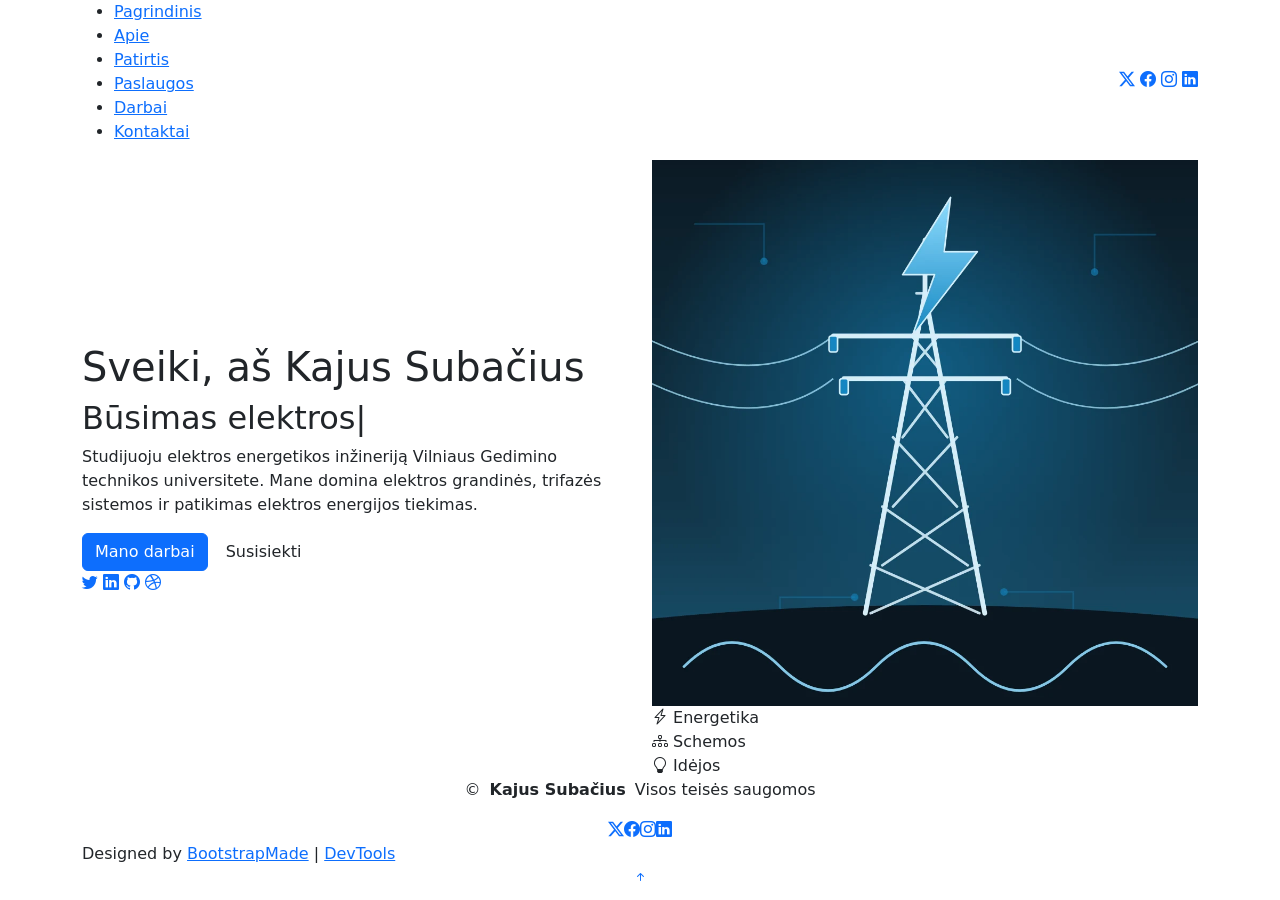
==== index.html @ 06e13429 "LD7 svetaine" ====
<!DOCTYPE html>
<html lang="lt">

<head>
  <meta charset="UTF-8">
  <meta content="width=device-width, initial-scale=1.0" name="viewport">
  <title>Mano CV</title>
  <meta name="description" content="Kajus Subačius CV puslapis">
  <meta name="keywords" content="CV, elektros energetika, elektros inžinerija, Kajus Subačius">
  <meta name="author" content="Kajus Subačius">

  <!-- Favicons -->
  <link href="assets/img/favicon.png" rel="icon">
  <link href="assets/img/apple-touch-icon.png" rel="apple-touch-icon">

  <!-- Fonts -->
  <link href="https://fonts.googleapis.com" rel="preconnect">
  <link href="https://fonts.gstatic.com" rel="preconnect" crossorigin>
  <link href="https://fonts.googleapis.com/css2?family=Roboto:ital,wght@0,100;0,300;0,400;0,500;0,700;0,900;1,100;1,300;1,400;1,500;1,700;1,900&family=Poppins:ital,wght@0,100;0,200;0,300;0,400;0,500;0,600;0,700;0,800;0,900;1,100;1,200;1,300;1,400;1,500;1,600;1,700;1,800;1,900&family=Raleway:ital,wght@0,100;0,200;0,300;0,400;0,500;0,600;0,700;0,800;0,900;1,100;1,200;1,300;1,400;1,500;1,600;1,700;1,800;1,900&display=swap" rel="stylesheet">

  <!-- Vendor CSS Files -->
  <link href="assets/vendor/bootstrap/css/bootstrap.min.css" rel="stylesheet">
  <link href="assets/vendor/bootstrap-icons/bootstrap-icons.css" rel="stylesheet">
  <link href="assets/vendor/aos/aos.css" rel="stylesheet">
  <link href="assets/vendor/swiper/swiper-bundle.min.css" rel="stylesheet">
  <link href="assets/vendor/glightbox/css/glightbox.min.css" rel="stylesheet">

  <!-- Main CSS File -->
  <link href="assets/css/main.css" rel="stylesheet">

  <!-- =======================================================
  * Template Name: FolioOne
  * Template URL: https://bootstrapmade.com/folioone-bootstrap-portfolio-website-template/
  * Updated: Aug 23 2025 with Bootstrap v5.3.7
  * Author: BootstrapMade.com
  * License: https://bootstrapmade.com/license/
  ======================================================== -->
</head>

<body class="index-page">

  <header id="header" class="header d-flex align-items-center light-background sticky-top">
    <div class="container position-relative d-flex align-items-center justify-content-between">

      <!-- <a href="index.html" class="logo d-flex align-items-center me-auto me-xl-0">
      <img src="assets/img/logo.webp" alt="">
      <h1 class="sitename">FolioOne</h1> 
    </a> -->

      <nav id="navmenu" class="navmenu">
        <ul>
          <li><a href="index.html" class="active">Pagrindinis</a></li>
          <li><a href="about.html">Apie</a></li>
          <li><a href="resume.html">Patirtis</a></li>
          <li><a href="services.html">Paslaugos</a></li>
          <li><a href="portfolio.html">Darbai</a></li>
          <li><a href="contact.html">Kontaktai</a></li>
        </ul>
        <i class="mobile-nav-toggle d-xl-none bi bi-list"></i>
      </nav>

      <div class="header-social-links">
        <a href="#" class="twitter"><i class="bi bi-twitter-x"></i></a>
        <a href="#" class="facebook"><i class="bi bi-facebook"></i></a>
        <a href="#" class="instagram"><i class="bi bi-instagram"></i></a>
        <a href="#" class="linkedin"><i class="bi bi-linkedin"></i></a>
      </div>

    </div>
  </header>

  <main class="main">

    <!-- Hero Section -->
    <section id="hero" class="hero section">

      <div class="container" data-aos="fade-up" data-aos-delay="100">

        <div class="row gy-4 align-items-center">
          <div class="col-lg-6 order-2 order-lg-1">
            <div class="hero-content">
              <h1 data-aos="fade-up" data-aos-delay="200">Sveiki, aš <span class="highlight">Kajus Subačius</span></h1>
              <h2 data-aos="fade-up" data-aos-delay="300">Būsimas <span class="typed" data-typed-items="elektros energetikos inžinierius, energetikos sistemų analitikas, elektros tinklų specialistas"></span></h2>
              <p data-aos="fade-up" data-aos-delay="400">Studijuoju elektros energetikos inžineriją Vilniaus Gedimino technikos universitete. Mane domina elektros grandinės, trifazės sistemos ir patikimas elektros energijos tiekimas.</p>
              <div class="hero-actions" data-aos="fade-up" data-aos-delay="500">
                <a href="portfolio.html" class="btn btn-primary">Mano darbai</a>
                <a href="contact.html" class="btn btn-outline">Susisiekti</a>
              </div>
              <div class="social-links" data-aos="fade-up" data-aos-delay="600">
                <a href="#"><i class="bi bi-twitter"></i></a>
                <a href="#"><i class="bi bi-linkedin"></i></a>
                <a href="#"><i class="bi bi-github"></i></a>
                <a href="#"><i class="bi bi-dribbble"></i></a>
              </div>
            </div>
          </div>
          <div class="col-lg-6 order-1 order-lg-2">
            <div class="hero-image" data-aos="zoom-in" data-aos-delay="300">
              <div class="image-wrapper">
                <img src="assets/img/elektros-energetika.webp" alt="Elektros perdavimo bokštas ir žaibo ženklas – elektros energetikos tematikos iliustracija" class="img-fluid">
                <div class="floating-elements">
                  <div class="floating-card design" data-aos="fade-left" data-aos-delay="700">
                    <i class="bi bi-lightning-charge"></i>
                    <span>Energetika</span>
                  </div>
                  <div class="floating-card code" data-aos="fade-right" data-aos-delay="800">
                    <i class="bi bi-diagram-3"></i>
                    <span>Schemos</span>
                  </div>
                  <div class="floating-card creativity" data-aos="fade-up" data-aos-delay="900">
                    <i class="bi bi-lightbulb"></i>
                    <span>Idėjos</span>
                  </div>
                </div>
              </div>
            </div>
          </div>
        </div>

      </div>

    </section><!-- /Hero Section -->

  </main>

  <footer id="footer" class="footer">

    <div class="container">
      <div class="copyright text-center ">
        <p>© <strong class="px-1 sitename">Kajus Subačius</strong> <span>Visos teisės saugomos<br></span></p>
      </div>
      <div class="social-links d-flex justify-content-center">
        <a href=""><i class="bi bi-twitter-x"></i></a>
        <a href=""><i class="bi bi-facebook"></i></a>
        <a href=""><i class="bi bi-instagram"></i></a>
        <a href=""><i class="bi bi-linkedin"></i></a>
      </div>
      <div class="credits">
        <!-- All the links in the footer should remain intact. -->
        <!-- You can delete the links only if you've purchased the pro version. -->
        <!-- Licensing information: https://bootstrapmade.com/license/ -->
        <!-- Purchase the pro version with working PHP/AJAX contact form: [buy-url] -->
        Designed by <a href="https://bootstrapmade.com/">BootstrapMade</a> | <a href="https://bootstrapmade.com/tools/">DevTools</a>
      </div>
    </div>

  </footer>

  <!-- Scroll Top -->
  <a href="#" id="scroll-top" class="scroll-top d-flex align-items-center justify-content-center"><i class="bi bi-arrow-up-short"></i></a>

  <!-- Preloader -->
  <div id="preloader"></div>

  <!-- Vendor JS Files -->
  <script src="assets/vendor/bootstrap/js/bootstrap.bundle.min.js"></script>
  <script src="assets/vendor/php-email-form/validate.js"></script>
  <script src="assets/vendor/aos/aos.js"></script>
  <script src="assets/vendor/typed.js/typed.umd.js"></script>
  <script src="assets/vendor/waypoints/noframework.waypoints.js"></script>
  <script src="assets/vendor/purecounter/purecounter_vanilla.js"></script>
  <script src="assets/vendor/swiper/swiper-bundle.min.js"></script>
  <script src="assets/vendor/imagesloaded/imagesloaded.pkgd.min.js"></script>
  <script src="assets/vendor/isotope-layout/isotope.pkgd.min.js"></script>
  <script src="assets/vendor/glightbox/js/glightbox.min.js"></script>

  <!-- Main JS File -->
  <script src="assets/js/main.js"></script>

</body>

</html>
---- assets/css/main.css ----
/**
* Template Name: FolioOne
* Template URL: https://bootstrapmade.com/folioone-bootstrap-portfolio-website-template/
* Updated: Aug 23 2025 with Bootstrap v5.3.7
* Author: BootstrapMade.com
* License: https://bootstrapmade.com/license/
*/

/*--------------------------------------------------------------
# Font & Color Variables
# Help: https://bootstrapmade.com/color-system/
--------------------------------------------------------------*/
/* Fonts */
:root {
  --default-font: "Roboto",  system-ui, -apple-system, "Segoe UI", Roboto, "Helvetica Neue", Arial, "Noto Sans", "Liberation Sans", sans-serif, "Apple Color Emoji", "Segoe UI Emoji", "Segoe UI Symbol", "Noto Color Emoji";
  --heading-font: "Raleway",  sans-serif;
  --nav-font: "Poppins",  sans-serif;
}

/* Global Colors - The following color variables are used throughout the website. Updating them here will change the color scheme of the entire website */
:root { 
  --background-color: #101a20; /* Background color for the entire website, including individual sections */
  --default-color: #e7f2f7; /* Default color used for the majority of the text content across the entire website */
  --heading-color: #ffffff; /* Color for headings, subheadings and title throughout the website */
  --accent-color: #1387c1; /* Accent color that represents your brand on the website. It's used for buttons, links, and other elements that need to stand out */
  --surface-color: #141f26; /* The surface color is used as a background of boxed elements within sections, such as cards, icon boxes, or other elements that require a visual separation from the global background. */
  --contrast-color: #ffffff; /* Contrast color for text, ensuring readability against backgrounds of accent, heading, or default colors. */
}

/* Nav Menu Colors - The following color variables are used specifically for the navigation menu. They are separate from the global colors to allow for more customization options */
:root {
  --nav-color: #ffffff;  /* The default color of the main navmenu links */
  --nav-hover-color: #1387c1; /* Applied to main navmenu links when they are hovered over or active */
  --nav-mobile-background-color: #213642; /* Used as the background color for mobile navigation menu */
  --nav-dropdown-background-color: #051117; /* Used as the background color for dropdown items that appear when hovering over primary navigation items */
  --nav-dropdown-color: #e7f2f7; /* Used for navigation links of the dropdown items in the navigation menu. */
  --nav-dropdown-hover-color: #1387c1; /* Similar to --nav-hover-color, this color is applied to dropdown navigation links when they are hovered over. */
}

/* Color Presets - These classes override global colors when applied to any section or element, providing reuse of the sam color scheme. */

.light-background {
  --background-color: #142027;
  --surface-color: #325264;
}

.dark-background {
  --background-color: #0b1419;
  --default-color: #ffffff;
  --heading-color: #ffffff;
  --surface-color: #252525;
  --contrast-color: #ffffff;
}

/* Smooth scroll */
:root {
  scroll-behavior: smooth;
}

/*--------------------------------------------------------------
# General Styling & Shared Classes
--------------------------------------------------------------*/
body {
  color: var(--default-color);
  background-color: var(--background-color);
  font-family: var(--default-font);
}

a {
  color: var(--accent-color);
  text-decoration: none;
  transition: 0.3s;
}

a:hover {
  color: color-mix(in srgb, var(--accent-color), transparent 25%);
  text-decoration: none;
}

h1,
h2,
h3,
h4,
h5,
h6 {
  color: var(--heading-color);
  font-family: var(--heading-font);
}

/* PHP Email Form Messages
------------------------------*/
.php-email-form .error-message {
  display: none;
  background: #df1529;
  color: #ffffff;
  text-align: left;
  padding: 15px;
  margin-bottom: 24px;
  font-weight: 600;
}

.php-email-form .sent-message {
  display: none;
  color: #ffffff;
  background: #059652;
  text-align: center;
  padding: 15px;
  margin-bottom: 24px;
  font-weight: 600;
}

.php-email-form .loading {
  display: none;
  background: var(--surface-color);
  text-align: center;
  padding: 15px;
  margin-bottom: 24px;
}

.php-email-form .loading:before {
  content: "";
  display: inline-block;
  border-radius: 50%;
  width: 24px;
  height: 24px;
  margin: 0 10px -6px 0;
  border: 3px solid var(--accent-color);
  border-top-color: var(--surface-color);
  animation: php-email-form-loading 1s linear infinite;
}

@keyframes php-email-form-loading {
  0% {
    transform: rotate(0deg);
  }

  100% {
    transform: rotate(360deg);
  }
}

/*--------------------------------------------------------------
# Global Header
--------------------------------------------------------------*/
.header {
  --background-color: rgba(255, 255, 255, 0);
  color: var(--default-color);
  background-color: var(--background-color);
  padding: 15px 0;
  transition: all 0.5s;
  z-index: 997;
  border-bottom: 1px solid color-mix(in srgb, var(--default-color), transparent 92%);
}

.header .logo {
  line-height: 1;
}

.header .logo img {
  max-height: 36px;
  margin-right: 8px;
}

.header .logo h1 {
  font-size: 32px;
  margin: 0;
  font-weight: 400;
  color: var(--heading-color);
}

.header .header-social-links {
  padding-right: 15px;
}

.header .header-social-links a {
  color: color-mix(in srgb, var(--default-color), transparent 40%);
  padding-left: 6px;
  display: inline-block;
  transition: 0.3s;
  font-size: 16px;
}

.header .header-social-links a:hover {
  color: var(--default-color);
}

.header .header-social-links a i {
  line-height: 0px;
}

@media (max-width: 1200px) {
  .header .logo {
    order: 1;
  }

  .header .header-social-links {
    order: 2;
  }

  .header .navmenu {
    order: 3;
  }
}

/* Global Header on Scroll
------------------------------*/
.scrolled .header {
  --background-color: rgba(16, 26, 32, 0.9);
}

/*--------------------------------------------------------------
# Navigation Menu
--------------------------------------------------------------*/
/* Desktop Navigation */
@media (min-width: 1200px) {
  .navmenu {
    padding: 0;
  }

  .navmenu ul {
    margin: 0;
    padding: 0;
    display: flex;
    list-style: none;
    align-items: center;
  }

  .navmenu li {
    position: relative;
  }

  .navmenu>ul>li {
    white-space: nowrap;
    padding: 15px 28px 15px 0;
  }

  .navmenu>ul>li:last-child {
    padding-right: 0;
  }

  .navmenu a,
  .navmenu a:focus {
    color: var(--nav-color);
    font-size: 15px;
    padding: 0 2px;
    font-family: var(--nav-font);
    font-weight: 400;
    display: flex;
    align-items: center;
    justify-content: space-between;
    white-space: nowrap;
    transition: 0.3s;
    position: relative;
  }

  .navmenu a i,
  .navmenu a:focus i {
    font-size: 12px;
    line-height: 0;
    margin-left: 5px;
    transition: 0.3s;
  }

  .navmenu>ul>li>a:before {
    content: "";
    position: absolute;
    height: 2px;
    bottom: -6px;
    left: 0;
    background-color: var(--nav-hover-color);
    visibility: hidden;
    width: 0px;
    transition: all 0.3s ease-in-out 0s;
  }

  .navmenu a:hover:before,
  .navmenu li:hover>a:before,
  .navmenu .active:before {
    visibility: visible;
    width: 25px;
  }

  .navmenu li:hover>a,
  .navmenu .active,
  .navmenu .active:focus {
    color: var(--nav-hover-color);
  }

  .navmenu .dropdown ul {
    margin: 0;
    padding: 10px 0;
    background: var(--nav-dropdown-background-color);
    display: block;
    position: absolute;
    visibility: hidden;
    left: -5px;
    top: 130%;
    opacity: 0;
    transition: 0.3s;
    border-radius: 4px;
    z-index: 99;
    box-shadow: 0px 0px 30px rgba(0, 0, 0, 0.1);
  }

  .navmenu .dropdown ul li {
    min-width: 200px;
  }

  .navmenu .dropdown ul a {
    padding: 10px 20px;
    font-size: 15px;
    text-transform: none;
    color: var(--nav-dropdown-color);
  }

  .navmenu .dropdown ul a i {
    font-size: 12px;
  }

  .navmenu .dropdown ul a:hover,
  .navmenu .dropdown ul .active:hover,
  .navmenu .dropdown ul li:hover>a {
    color: var(--nav-dropdown-hover-color);
  }

  .navmenu .dropdown:hover>ul {
    opacity: 1;
    top: 100%;
    visibility: visible;
  }

  .navmenu .dropdown .dropdown ul {
    top: 0;
    left: -90%;
    visibility: hidden;
  }

  .navmenu .dropdown .dropdown:hover>ul {
    opacity: 1;
    top: 0;
    left: -100%;
    visibility: visible;
  }
}

/* Mobile Navigation */
@media (max-width: 1199px) {
  .mobile-nav-toggle {
    color: var(--nav-color);
    font-size: 28px;
    line-height: 0;
    margin-right: 10px;
    cursor: pointer;
    transition: color 0.3s;
  }

  .navmenu {
    padding: 0;
    z-index: 9997;
  }

  .navmenu ul {
    display: none;
    list-style: none;
    position: absolute;
    inset: 60px 20px 20px 20px;
    padding: 10px 0;
    margin: 0;
    border-radius: 6px;
    background-color: var(--nav-mobile-background-color);
    border: 1px solid color-mix(in srgb, var(--default-color), transparent 90%);
    box-shadow: none;
    overflow-y: auto;
    transition: 0.3s;
    z-index: 9998;
  }

  .navmenu a,
  .navmenu a:focus {
    color: var(--nav-dropdown-color);
    padding: 10px 20px;
    font-family: var(--nav-font);
    font-size: 17px;
    font-weight: 500;
    display: flex;
    align-items: center;
    justify-content: space-between;
    white-space: nowrap;
    transition: 0.3s;
  }

  .navmenu a i,
  .navmenu a:focus i {
    font-size: 12px;
    line-height: 0;
    margin-left: 5px;
    width: 30px;
    height: 30px;
    display: flex;
    align-items: center;
    justify-content: center;
    border-radius: 50%;
    transition: 0.3s;
    background-color: color-mix(in srgb, var(--accent-color), transparent 90%);
  }

  .navmenu a i:hover,
  .navmenu a:focus i:hover {
    background-color: var(--accent-color);
    color: var(--contrast-color);
  }

  .navmenu a:hover,
  .navmenu .active,
  .navmenu .active:focus {
    color: var(--nav-dropdown-hover-color);
  }

  .navmenu .active i,
  .navmenu .active:focus i {
    background-color: var(--accent-color);
    color: var(--contrast-color);
    transform: rotate(180deg);
  }

  .navmenu .dropdown ul {
    position: static;
    display: none;
    z-index: 99;
    padding: 10px 0;
    margin: 10px 20px;
    background-color: var(--nav-dropdown-background-color);
    transition: all 0.5s ease-in-out;
  }

  .navmenu .dropdown ul ul {
    background-color: rgba(33, 37, 41, 0.1);
  }

  .navmenu .dropdown>.dropdown-active {
    display: block;
    background-color: rgba(33, 37, 41, 0.03);
  }

  .mobile-nav-active {
    overflow: hidden;
  }

  .mobile-nav-active .mobile-nav-toggle {
    color: #fff;
    position: absolute;
    font-size: 32px;
    top: 15px;
    right: 15px;
    margin-right: 0;
    z-index: 9999;
  }

  .mobile-nav-active .navmenu {
    position: fixed;
    overflow: hidden;
    inset: 0;
    background: rgba(33, 37, 41, 0.8);
    transition: 0.3s;
  }

  .mobile-nav-active .navmenu>ul {
    display: block;
  }
}

/*--------------------------------------------------------------
# Global Footer
--------------------------------------------------------------*/
.footer {
  color: var(--default-color);
  background-color: var(--background-color);
  font-size: 14px;
  padding: 40px 0;
  position: relative;
  border-top: 1px solid color-mix(in srgb, var(--default-color), transparent 92%);
}

.footer .copyright p {
  margin-bottom: 0;
}

.footer .social-links {
  margin-top: 20px;
}

.footer .social-links a {
  display: flex;
  align-items: center;
  justify-content: center;
  width: 40px;
  height: 40px;
  border-radius: 50%;
  border: 1px solid color-mix(in srgb, var(--default-color), transparent 50%);
  font-size: 16px;
  color: color-mix(in srgb, var(--default-color), transparent 50%);
  margin: 0 5px;
  transition: 0.3s;
}

.footer .social-links a:hover {
  color: var(--accent-color);
  border-color: var(--accent-color);
}

.footer .credits {
  margin-top: 10px;
  font-size: 13px;
  text-align: center;
}

/*--------------------------------------------------------------
# Preloader
--------------------------------------------------------------*/
#preloader {
  position: fixed;
  inset: 0;
  z-index: 9999;
  overflow: hidden;
  background-color: var(--background-color);
  transition: all 0.6s ease-out;
  width: 100%;
  height: 100vh;
}

#preloader:before,
#preloader:after {
  content: "";
  position: absolute;
  border: 4px solid var(--accent-color);
  border-radius: 50%;
  animation: animate-preloader 2s cubic-bezier(0, 0.2, 0.8, 1) infinite;
}

#preloader:after {
  animation-delay: -0.5s;
}

@keyframes animate-preloader {
  0% {
    width: 10px;
    height: 10px;
    top: calc(50% - 5px);
    left: calc(50% - 5px);
    opacity: 1;
  }

  100% {
    width: 72px;
    height: 72px;
    top: calc(50% - 36px);
    left: calc(50% - 36px);
    opacity: 0;
  }
}

/*--------------------------------------------------------------
# Scroll Top Button
--------------------------------------------------------------*/
.scroll-top {
  position: fixed;
  visibility: hidden;
  opacity: 0;
  right: 15px;
  bottom: -15px;
  z-index: 99999;
  background-color: var(--accent-color);
  width: 44px;
  height: 44px;
  border-radius: 50px;
  transition: all 0.4s;
}

.scroll-top i {
  font-size: 24px;
  color: var(--contrast-color);
  line-height: 0;
}

.scroll-top:hover {
  background-color: color-mix(in srgb, var(--accent-color), transparent 20%);
  color: var(--contrast-color);
}

.scroll-top.active {
  visibility: visible;
  opacity: 1;
  bottom: 15px;
}

/*--------------------------------------------------------------
# Disable aos animation delay on mobile devices
--------------------------------------------------------------*/
@media screen and (max-width: 768px) {
  [data-aos-delay] {
    transition-delay: 0 !important;
  }
}

/*--------------------------------------------------------------
# Global Page Titles & Breadcrumbs
--------------------------------------------------------------*/
.page-title {
  color: var(--default-color);
  background-color: var(--background-color);
  position: relative;
}

.page-title .heading {
  padding: 80px 0;
  border-top: 1px solid color-mix(in srgb, var(--default-color), transparent 90%);
}

.page-title .heading h1 {
  font-size: 38px;
  font-weight: 700;
}

.page-title nav {
  background-color: color-mix(in srgb, var(--default-color), transparent 96%);
  padding: 20px 0;
}

.page-title nav ol {
  display: flex;
  flex-wrap: wrap;
  list-style: none;
  padding: 0;
  margin: 0;
  font-size: 16px;
  font-weight: 400;
}

.page-title nav ol li+li {
  padding-left: 10px;
}

.page-title nav ol li+li::before {
  content: "/";
  display: inline-block;
  padding-right: 10px;
  color: color-mix(in srgb, var(--default-color), transparent 70%);
}

/*--------------------------------------------------------------
# Global Sections
--------------------------------------------------------------*/
section,
.section {
  color: var(--default-color);
  background-color: var(--background-color);
  padding: 60px 0;
  scroll-margin-top: 100px;
  overflow: clip;
}

@media (max-width: 1199px) {

  section,
  .section {
    scroll-margin-top: 66px;
  }
}

/*--------------------------------------------------------------
# Global Section Titles
--------------------------------------------------------------*/
.section-title {
  text-align: center;
  padding-bottom: 60px;
  position: relative;
}

.section-title h2 {
  font-size: 3.5rem;
  font-weight: 400;
  line-height: 1.2;
  color: var(--heading-color);
  margin-bottom: 1.5rem;
  letter-spacing: -1px;
}

@media (max-width: 768px) {
  .section-title h2 {
    font-size: 2.5rem;
  }
}

.section-title p {
  font-size: 1.125rem;
  line-height: 1.8;
  color: color-mix(in srgb, var(--default-color), transparent 25%);
  max-width: 900px;
  margin: 0 auto;
  text-wrap: balance;
}

/*--------------------------------------------------------------
# Hero Section
--------------------------------------------------------------*/
.hero {
  padding: 80px 0;
  min-height: 100vh;
  display: flex;
  align-items: center;
}

.hero .hero-content h1 {
  font-size: 3.5rem;
  font-weight: 700;
  margin-bottom: 1rem;
  line-height: 1.2;
}

.hero .hero-content h1 .highlight {
  color: var(--accent-color);
  position: relative;
}

.hero .hero-content h1 .highlight::after {
  content: "";
  position: absolute;
  bottom: 0;
  left: 0;
  width: 100%;
  height: 3px;
  background: linear-gradient(90deg, var(--accent-color), color-mix(in srgb, var(--accent-color), transparent 50%));
  border-radius: 2px;
}

@media (max-width: 768px) {
  .hero .hero-content h1 {
    font-size: 2.5rem;
  }
}

.hero .hero-content h2 {
  font-size: 1.5rem;
  font-weight: 400;
  margin-bottom: 2rem;
  color: color-mix(in srgb, var(--default-color), transparent 20%);
}

.hero .hero-content h2 .typed {
  color: var(--accent-color);
  font-weight: 600;
}

@media (max-width: 768px) {
  .hero .hero-content h2 {
    font-size: 1.25rem;
  }
}

.hero .hero-content p {
  font-size: 1.1rem;
  line-height: 1.6;
  margin-bottom: 2.5rem;
  color: color-mix(in srgb, var(--default-color), transparent 30%);
}

.hero .hero-actions {
  display: flex;
  gap: 1rem;
  margin-bottom: 3rem;
}

.hero .hero-actions .btn {
  padding: 12px 30px;
  border-radius: 50px;
  font-weight: 600;
  text-decoration: none;
  transition: all 0.3s ease;
  border: 2px solid;
}

.hero .hero-actions .btn.btn-primary {
  background: var(--accent-color);
  color: var(--contrast-color);
  border-color: var(--accent-color);
}

.hero .hero-actions .btn.btn-primary:hover {
  background: color-mix(in srgb, var(--accent-color), black 15%);
  border-color: color-mix(in srgb, var(--accent-color), black 15%);
  transform: translateY(-2px);
}

.hero .hero-actions .btn.btn-outline {
  background: transparent;
  color: var(--accent-color);
  border-color: var(--accent-color);
}

.hero .hero-actions .btn.btn-outline:hover {
  transform: translateY(-2px);
}

@media (max-width: 576px) {
  .hero .hero-actions {
    flex-direction: column;
  }

  .hero .hero-actions .btn {
    text-align: center;
  }
}

.hero .social-links {
  display: flex;
  gap: 1rem;
}

.hero .social-links a {
  width: 45px;
  height: 45px;
  background: var(--surface-color);
  border-radius: 50%;
  display: flex;
  align-items: center;
  justify-content: center;
  color: var(--default-color);
  font-size: 1.2rem;
  transition: all 0.3s ease;
}

.hero .social-links a:hover {
  background: var(--accent-color);
  color: var(--contrast-color);
  transform: translateY(-3px);
  box-shadow: 0 8px 25px color-mix(in srgb, var(--accent-color), transparent 70%);
}

.hero .hero-image {
  position: relative;
}

.hero .hero-image .image-wrapper {
  position: relative;
  max-width: 450px;
  margin: 0 auto;
}

.hero .hero-image .image-wrapper img {
  border-radius: 20px;
  box-shadow: 0 5px 15px color-mix(in srgb, var(--default-color), transparent 95%);
  transition: transform 0.3s ease;
}

.hero .hero-image .image-wrapper img:hover {
  transform: scale(1.02);
}

.hero .hero-image .floating-elements {
  position: absolute;
  top: 0;
  left: 0;
  right: 0;
  bottom: 0;
  pointer-events: none;
}

.hero .hero-image .floating-elements .floating-card {
  position: absolute;
  background: var(--surface-color);
  padding: 15px 20px;
  border-radius: 15px;
  box-shadow: 0 10px 30px color-mix(in srgb, var(--default-color), transparent 90%);
  display: flex;
  align-items: center;
  gap: 10px;
  font-weight: 600;
  animation: float 3s ease-in-out infinite;
}

.hero .hero-image .floating-elements .floating-card i {
  font-size: 1.5rem;
  color: var(--accent-color);
}

.hero .hero-image .floating-elements .floating-card.design {
  top: 10%;
  right: -10%;
  animation-delay: 0s;
}

.hero .hero-image .floating-elements .floating-card.code {
  bottom: 30%;
  left: -15%;
  animation-delay: 1s;
}

.hero .hero-image .floating-elements .floating-card.creativity {
  top: 60%;
  right: -5%;
  animation-delay: 2s;
}

@media (max-width: 992px) {
  .hero .hero-image .floating-elements .floating-card {
    display: none;
  }
}

@keyframes float {

  0%,
  100% {
    transform: translateY(0px);
  }

  50% {
    transform: translateY(-10px);
  }
}

@media (max-width: 992px) {
  .hero .hero-content {
    text-align: center;
    margin-bottom: 3rem;
  }
}

/*--------------------------------------------------------------
# About Section
--------------------------------------------------------------*/
.about .intro-content .eyebrow {
  display: inline-block;
  letter-spacing: 0.12em;
  text-transform: uppercase;
  font-size: 12px;
  color: color-mix(in srgb, var(--default-color), transparent 40%);
  margin-bottom: 16px;
}

.about .intro-content .headline {
  font-family: var(--heading-font);
  font-weight: 300;
  line-height: 1.2;
  font-size: clamp(28px, 4vw, 44px);
  margin: 0 0 24px 0;
}

.about .intro-content .lead {
  font-size: 18px;
  line-height: 1.8;
  color: color-mix(in srgb, var(--default-color), transparent 10%);
  margin-bottom: 24px;
}

.about .intro-content p {
  line-height: 1.8;
  margin-bottom: 24px;
  color: color-mix(in srgb, var(--default-color), transparent 5%);
}

.about .intro-content .cta-group {
  display: flex;
  gap: 24px;
  align-items: center;
  margin-top: 24px;
}

.about .intro-content .cta-group .btn-ghost {
  display: inline-flex;
  align-items: center;
  gap: 8px;
  padding: 12px 18px;
  border-radius: 6px;
  color: var(--accent-color);
  background: color-mix(in srgb, var(--accent-color), transparent 92%);
  border: 1px solid color-mix(in srgb, var(--accent-color), transparent 70%);
  transition: 0.3s ease-in-out;
}

.about .intro-content .cta-group .btn-ghost:hover,
.about .intro-content .cta-group .btn-ghost:focus {
  color: var(--contrast-color);
  background: var(--accent-color);
  border-color: var(--accent-color);
  outline: none;
  box-shadow: 0 0 0 3px color-mix(in srgb, var(--accent-color), transparent 70%);
}

.about .intro-content .cta-group .link-underline {
  display: inline-flex;
  align-items: center;
  gap: 8px;
  position: relative;
  color: var(--accent-color);
  padding-bottom: 4px;
  transition: 0.3s ease-in-out;
}

.about .intro-content .cta-group .link-underline::after {
  content: "";
  position: absolute;
  left: 0;
  right: 0;
  bottom: 0;
  height: 1px;
  background: color-mix(in srgb, var(--accent-color), transparent 40%);
  transform: scaleX(0.4);
  transform-origin: left;
  transition: 0.3s ease-in-out;
}

.about .intro-content .cta-group .link-underline:hover,
.about .intro-content .cta-group .link-underline:focus {
  color: color-mix(in srgb, var(--accent-color), transparent 10%);
  outline: none;
}

.about .intro-content .cta-group .link-underline:hover::after,
.about .intro-content .cta-group .link-underline:focus::after {
  transform: scaleX(1);
}

.about .profile-figure {
  margin: 0;
}

.about .profile-figure .profile-photo {
  width: 88%;
  max-width: 440px;
  border-radius: 18px;
  box-shadow: 0 10px 30px color-mix(in srgb, var(--default-color), transparent 92%);
  transform: translateY(0);
  transition: transform 0.3s ease-in-out;
}

.about .profile-figure .profile-caption {
  margin-top: 24px;
  display: flex;
  align-items: center;
  justify-content: center;
}

.about .profile-figure .profile-caption .meta {
  font-size: 14px;
  color: color-mix(in srgb, var(--default-color), transparent 20%);
}

.about .profile-figure .profile-caption .meta .funfact {
  font-size: 13px;
  margin-top: 4px;
  color: color-mix(in srgb, var(--default-color), transparent 35%);
}

.about .profile-figure:hover .profile-photo {
  transform: translateY(-4px);
}

.about .skill-item {
  padding: 24px;
  border-radius: 6px;
  transition: 0.3s ease-in-out;
  background: color-mix(in srgb, var(--surface-color), var(--accent-color) 2%);
  border: 1px solid color-mix(in srgb, var(--default-color), transparent 88%);
  height: 100%;
}

.about .skill-item i {
  font-size: 24px;
  color: var(--accent-color);
  margin-bottom: 16px;
  display: inline-block;
}

.about .skill-item h3 {
  font-size: 16px;
  margin-bottom: 6px;
  font-weight: 500;
}

.about .skill-item p {
  margin: 0;
  font-size: 14px;
  color: color-mix(in srgb, var(--default-color), transparent 25%);
}

.about .skill-item:hover {
  transform: translateY(-3px);
  border-color: color-mix(in srgb, var(--accent-color), transparent 60%);
  box-shadow: 0 10px 30px color-mix(in srgb, var(--default-color), transparent 92%);
}

.about .timeline-item {
  position: relative;
  padding-left: 26px;
}

.about .timeline-item time {
  display: inline-block;
  font-size: 12px;
  letter-spacing: 0.08em;
  text-transform: uppercase;
  color: color-mix(in srgb, var(--default-color), transparent 45%);
  margin-bottom: 6px;
}

.about .timeline-item h4 {
  font-size: 18px;
  font-weight: 400;
  margin: 0 0 6px;
}

.about .timeline-item p {
  font-size: 14px;
  color: color-mix(in srgb, var(--default-color), transparent 25%);
  margin: 0;
}

.about .timeline-item .dot {
  position: absolute;
  left: 0;
  top: 4px;
  width: 10px;
  height: 10px;
  border-radius: 50%;
  background: var(--accent-color);
  box-shadow: 0 0 0 6px color-mix(in srgb, var(--accent-color), transparent 80%);
}

.about .personal-quote {
  padding: 24px 0;
}

.about .personal-quote p {
  font-family: var(--heading-font);
  font-weight: 300;
  font-size: clamp(20px, 3vw, 28px);
  line-height: 1.5;
  color: color-mix(in srgb, var(--default-color), transparent 5%);
  margin: 0 auto;
  max-width: 800px;
}

.about .fact-pill {
  display: flex;
  align-items: center;
  justify-content: center;
  gap: 10px;
  padding: 10px 14px;
  border-radius: 999px;
  border: 1px solid color-mix(in srgb, var(--default-color), transparent 85%);
  background: var(--surface-color);
  color: color-mix(in srgb, var(--default-color), transparent 10%);
  transition: 0.3s ease-in-out;
}

.about .fact-pill i {
  color: var(--accent-color);
}

.about .fact-pill span {
  font-size: 14px;
}

.about .fact-pill:hover {
  transform: translateY(-2px);
  border-color: color-mix(in srgb, var(--accent-color), transparent 60%);
  box-shadow: 0 10px 30px color-mix(in srgb, var(--default-color), transparent 92%);
}

.about .fact-pill:focus-within {
  box-shadow: 0 0 0 3px color-mix(in srgb, var(--accent-color), transparent 70%);
}

@media (max-width: 992px) {
  .about .profile-figure {
    text-align: center !important;
  }

  .about .profile-figure .profile-photo {
    width: 72%;
  }

  .about .intro-content .cta-group {
    flex-wrap: wrap;
  }
}

@media (max-width: 576px) {
  .about .profile-figure .profile-photo {
    width: 100%;
  }
}

/*--------------------------------------------------------------
# Skills Section
--------------------------------------------------------------*/
.skills .skill-box {
  background-color: var(--surface-color);
  padding: 2rem;
  border-radius: 8px;
  box-shadow: 0 0 20px rgba(0, 0, 0, 0.05);
}

.skills .skill-box h3 {
  font-size: 1.2rem;
  margin-bottom: 1rem;
  font-weight: 600;
}

.skills .skill-box p {
  font-size: 0.9rem;
  margin-bottom: 0.8rem;
  opacity: 0.6;
}

.skills .skill-box .progress {
  background-color: color-mix(in srgb, var(--accent-color), transparent 85%);
  border-radius: 50px;
  height: 8px;
  margin-top: 5px;
  overflow: hidden;
}

.skills .skill-box .progress .progress-bar {
  background-color: var(--accent-color);
  height: 100%;
  position: relative;
  border-radius: 50px;
  transition: 0.9s;
  width: 1px;
}

/*--------------------------------------------------------------
# Stats Section
--------------------------------------------------------------*/
.stats .avatars {
  position: relative;
}

.stats .avatars img {
  width: 60px;
  height: 60px;
  border: 3px solid var(--accent-color);
  margin-right: -15px;
  transition: transform 0.3s ease;
}

.stats .avatars img:hover {
  transform: translateY(-5px);
  z-index: 2;
}

.stats .counters h2 {
  color: var(--heading-color);
  font-size: 48px;
  font-weight: 700;
  margin-bottom: 10px;
}

.stats .counters h2 span {
  display: inline-block;
}

.stats .counters p {
  color: var(--default-color);
  font-size: 18px;
  margin: 0;
  opacity: 0.9;
}

@media (max-width: 991px) {
  .stats .row {
    text-align: center;
  }

  .stats .avatars {
    justify-content: center;
    margin-bottom: 40px;
  }

  .stats .counters h2 {
    font-size: 36px;
  }

  .stats .counters p {
    font-size: 16px;
  }

  .stats .counters .col-md-4 {
    margin-bottom: 30px;
  }

  .stats .counters .col-md-4:last-child {
    margin-bottom: 0;
  }
}

@media (max-width: 576px) {
  .stats {
    padding: 60px 0;
  }

  .stats .avatars {
    flex-wrap: wrap;
    justify-content: center;
  }

  .stats .avatars img {
    margin: 0 -8px;
  }
}

/*--------------------------------------------------------------
# Testimonials Section
--------------------------------------------------------------*/
.testimonials .testimonials-carousel,
.testimonials .testimonials-slider {
  overflow: hidden;
}

.testimonials .testimonial-item .testimonial-content {
  border-left: 3px solid var(--accent-color);
  padding-left: 30px;
}

.testimonials .testimonial-item .testimonial-img {
  border-radius: 50%;
  border: 4px solid var(--background-color);
  margin: 0 auto;
}

.testimonials .testimonial-item h3 {
  font-size: 20px;
  font-weight: bold;
  margin: 10px 0 5px 0;
}

.testimonials .testimonial-item h4 {
  font-size: 14px;
  color: color-mix(in srgb, var(--default-color), transparent 40%);
  margin: 0 0 10px 0;
}

.testimonials .testimonial-item .stars i {
  color: #ffc107;
  margin: 0 1px;
}

.testimonials .testimonial-item .quote-icon-left,
.testimonials .testimonial-item .quote-icon-right {
  color: color-mix(in srgb, var(--accent-color), transparent 50%);
  font-size: 26px;
  line-height: 0;
}

.testimonials .testimonial-item .quote-icon-left {
  display: inline-block;
  left: -5px;
  position: relative;
}

.testimonials .testimonial-item .quote-icon-right {
  display: inline-block;
  right: -5px;
  position: relative;
  top: 10px;
  transform: scale(-1, -1);
}

.testimonials .testimonial-item p {
  font-style: italic;
}

.testimonials .swiper-wrapper {
  height: auto;
}

.testimonials .swiper-pagination {
  margin-top: 30px;
  position: relative;
}

.testimonials .swiper-pagination .swiper-pagination-bullet {
  width: 12px;
  height: 12px;
  background-color: color-mix(in srgb, var(--default-color), transparent 85%);
  opacity: 1;
}

.testimonials .swiper-pagination .swiper-pagination-bullet-active {
  background-color: var(--accent-color);
}

/*--------------------------------------------------------------
# Resume Section
--------------------------------------------------------------*/
.resume .resume-item {
  margin-bottom: 3rem;
}

.resume .resume-item .resume-title {
  font-size: 1.75rem;
  font-weight: 700;
  margin-bottom: 1.5rem;
  padding-bottom: 1.5rem;
  position: relative;
  color: var(--heading-color);
}

.resume .resume-item .resume-title::after {
  content: "";
  position: absolute;
  display: block;
  width: 50px;
  height: 3px;
  background: var(--accent-color);
  bottom: 0;
  left: 0;
}

.resume .resume-item .resume-content {
  padding-left: 1.25rem;
  border-left: 2px solid color-mix(in srgb, var(--accent-color), transparent 85%);
}

.resume .resume-item article {
  position: relative;
  margin-bottom: 2.5rem;
}

.resume .resume-item article::before {
  content: "";
  position: absolute;
  width: 16px;
  height: 16px;
  border-radius: 50%;
  left: -1.8rem;
  top: 0.25rem;
  background: var(--background-color);
  border: 2px solid var(--accent-color);
}

.resume .resume-item article h4 {
  font-size: 1.25rem;
  font-weight: 600;
  margin-bottom: 0.5rem;
  color: var(--heading-color);
}

.resume .resume-item article h5 {
  font-size: 1rem;
  background: color-mix(in srgb, var(--accent-color), transparent 92%);
  padding: 0.375rem 0.75rem;
  display: inline-block;
  font-weight: 600;
  margin: 0.5rem 0;
  color: var(--accent-color);
  border-radius: 4px;
}

.resume .resume-item article .institution,
.resume .resume-item article .company {
  font-size: 1rem;
  margin-bottom: 1rem;
  color: color-mix(in srgb, var(--default-color), transparent 25%);
}

.resume .resume-item article p {
  margin-bottom: 1rem;
}

.resume .resume-item article ul {
  padding-left: 1.25rem;
  margin-bottom: 0;
}

.resume .resume-item article ul li {
  padding-bottom: 0.75rem;
  position: relative;
}

.resume .resume-item article ul li:last-child {
  padding-bottom: 0;
}

.resume .skill-item {
  margin-bottom: 2rem;
}

.resume .skill-item h4 {
  font-size: 1rem;
  font-weight: 600;
  margin-bottom: 0.75rem;
  color: var(--heading-color);
}

.resume .skill-item .progress {
  height: 0.75rem;
  background-color: color-mix(in srgb, var(--accent-color), transparent 92%);
  border-radius: 1rem;
  overflow: visible;
}

.resume .skill-item .progress .progress-bar {
  background-color: var(--accent-color);
  position: relative;
  border-radius: 1rem;
  width: 0;
  transition: width 1s ease;
}

.resume .skill-item .progress .progress-bar::after {
  content: attr(aria-valuenow) "%";
  position: absolute;
  right: 0;
  top: -1.75rem;
  font-size: 0.875rem;
  font-weight: 600;
  color: var(--accent-color);
}

@media (max-width: 991.98px) {
  .resume .resume-item {
    margin-bottom: 2rem;
  }
}

@media (max-width: 767.98px) {
  .resume .resume-content {
    padding-left: 1rem !important;
  }

  .resume article::before {
    left: -2rem !important;
  }
}

/*--------------------------------------------------------------
# Services Section
--------------------------------------------------------------*/
.services .service-item {
  display: flex;
  background-color: var(--surface-color);
  border-radius: 12px;
  padding: 2rem;
  height: 100%;
  position: relative;
  overflow: hidden;
  box-shadow: 0 5px 20px rgba(0, 0, 0, 0.03);
  transition: all 0.4s ease;
}

.services .service-item::before {
  content: "";
  position: absolute;
  left: 0;
  top: 0;
  height: 100%;
  width: 4px;
  background-color: var(--accent-color);
  transform: scaleY(0);
  transform-origin: bottom;
  transition: transform 0.4s cubic-bezier(0.65, 0, 0.35, 1);
}

.services .service-item:hover {
  box-shadow: 0 10px 30px rgba(0, 0, 0, 0.08);
  transform: translateY(-5px);
}

.services .service-item:hover::before {
  transform: scaleY(1);
}

.services .service-item:hover .service-icon {
  background-color: var(--accent-color);
  color: var(--contrast-color);
  transform: rotateY(180deg);
}

.services .service-item:hover .service-icon i {
  transform: rotateY(180deg);
}

.services .service-item:hover .service-link i {
  transform: translateX(5px);
}

.services .service-icon {
  flex-shrink: 0;
  width: 70px;
  height: 70px;
  border-radius: 12px;
  background-color: color-mix(in srgb, var(--accent-color), transparent 90%);
  color: var(--accent-color);
  display: flex;
  align-items: center;
  justify-content: center;
  margin-right: 1.5rem;
  transition: all 0.5s ease;
}

.services .service-icon i {
  font-size: 2rem;
  transition: transform 0.5s ease;
}

.services .service-content {
  flex-grow: 1;
}

.services .service-content h3 {
  font-size: 1.4rem;
  margin-bottom: 1rem;
  font-weight: 700;
  color: var(--heading-color);
}

.services .service-content p {
  margin-bottom: 1.25rem;
  color: color-mix(in srgb, var(--default-color), transparent 20%);
}

.services .service-link {
  display: inline-flex;
  align-items: center;
  color: var(--accent-color);
  font-weight: 600;
  text-decoration: none;
  transition: color 0.3s ease;
}

.services .service-link span {
  margin-right: 0.5rem;
}

.services .service-link i {
  transition: transform 0.3s ease;
}

.services .service-link:hover {
  color: color-mix(in srgb, var(--accent-color), transparent 25%);
}

@media (max-width: 767.98px) {
  .services .service-item {
    padding: 1.5rem;
    margin-bottom: 1rem;
  }

  .services .service-icon {
    width: 60px;
    height: 60px;
    margin-right: 1rem;
  }

  .services .service-icon i {
    font-size: 1.5rem;
  }

  .services .service-content h3 {
    font-size: 1.2rem;
    margin-bottom: 0.75rem;
  }

  .services .service-content p {
    margin-bottom: 1rem;
    font-size: 0.95rem;
  }
}

@media (max-width: 575.98px) {
  .services .service-item {
    flex-direction: column;
    text-align: center;
  }

  .services .service-item::before {
    width: 100%;
    height: 4px;
    transform: scaleX(0);
    transform-origin: left;
  }

  .services .service-item:hover::before {
    transform: scaleX(1);
  }

  .services .service-icon {
    margin-right: 0;
    margin-bottom: 1.25rem;
  }

  .services .service-link {
    justify-content: center;
  }
}

/*--------------------------------------------------------------
# Service Details Section
--------------------------------------------------------------*/
.service-details .service-hero {
  margin-bottom: 4rem;
}

.service-details .service-hero .service-meta {
  display: flex;
  align-items: center;
  gap: 1rem;
  margin-bottom: 1.5rem;
}

.service-details .service-hero .service-meta .service-category {
  background: color-mix(in srgb, var(--accent-color), transparent 85%);
  color: var(--accent-color);
  padding: 0.5rem 1rem;
  border-radius: 20px;
  font-size: 0.85rem;
  font-weight: 500;
  letter-spacing: 0.5px;
}

.service-details .service-hero .service-meta .reading-time {
  color: color-mix(in srgb, var(--default-color), transparent 50%);
  font-size: 0.9rem;
  font-weight: 300;
}

.service-details .service-hero h1 {
  font-size: 3.5rem;
  font-weight: 300;
  line-height: 1.2;
  margin-bottom: 1.5rem;
  color: var(--heading-color);
  letter-spacing: -0.02em;
}

.service-details .service-hero .service-description {
  font-size: 1.25rem;
  line-height: 1.7;
  color: color-mix(in srgb, var(--default-color), transparent 25%);
  font-weight: 300;
  margin: 0;
}

.service-details .service-visual {
  margin-bottom: 4rem;
  overflow: hidden;
  border-radius: 4px;
}

.service-details .service-visual img {
  width: 100%;
  height: 400px;
  object-fit: cover;
  transition: transform 0.5s ease;
}

.service-details .service-visual img:hover {
  transform: scale(1.02);
}

.service-details .service-narrative {
  margin-bottom: 5rem;
}

.service-details .service-narrative h3 {
  font-size: 2rem;
  font-weight: 300;
  margin-bottom: 2rem;
  color: var(--heading-color);
  letter-spacing: -0.01em;
}

.service-details .service-narrative p {
  font-size: 1.1rem;
  line-height: 1.8;
  margin-bottom: 2rem;
  color: var(--default-color);
  font-weight: 300;
}

.service-details .benefits-grid {
  display: grid;
  grid-template-columns: repeat(auto-fit, minmax(280px, 1fr));
  gap: 2.5rem;
  margin-top: 3rem;
}

.service-details .benefits-grid .benefit-card {
  text-align: center;
  padding: 0;
}

.service-details .benefits-grid .benefit-card .benefit-icon {
  width: 60px;
  height: 60px;
  background: color-mix(in srgb, var(--accent-color), transparent 90%);
  border-radius: 50%;
  display: flex;
  align-items: center;
  justify-content: center;
  margin: 0 auto 1.5rem;
  transition: all 0.3s ease;
}

.service-details .benefits-grid .benefit-card .benefit-icon i {
  font-size: 1.5rem;
  color: var(--accent-color);
}

.service-details .benefits-grid .benefit-card:hover .benefit-icon {
  background: var(--accent-color);
  transform: translateY(-2px);
}

.service-details .benefits-grid .benefit-card:hover .benefit-icon i {
  color: var(--contrast-color);
}

.service-details .benefits-grid .benefit-card h4 {
  font-size: 1.2rem;
  font-weight: 400;
  margin-bottom: 1rem;
  color: var(--heading-color);
}

.service-details .benefits-grid .benefit-card p {
  font-size: 1rem;
  line-height: 1.6;
  color: color-mix(in srgb, var(--default-color), transparent 30%);
  margin: 0;
}

.service-details .timeline-section {
  margin-bottom: 4rem;
}

.service-details .timeline-section h3 {
  font-size: 2rem;
  font-weight: 300;
  margin-bottom: 3rem;
  color: var(--heading-color);
  letter-spacing: -0.01em;
}

.service-details .timeline-section .timeline {
  position: relative;
}

.service-details .timeline-section .timeline::before {
  content: "";
  position: absolute;
  left: 30px;
  top: 0;
  bottom: 0;
  width: 1px;
  background: color-mix(in srgb, var(--default-color), transparent 85%);
}

.service-details .timeline-section .timeline .timeline-item {
  position: relative;
  padding-left: 80px;
  margin-bottom: 3rem;
}

.service-details .timeline-section .timeline .timeline-item:last-child {
  margin-bottom: 0;
}

.service-details .timeline-section .timeline .timeline-item .timeline-marker {
  position: absolute;
  left: 0;
  top: 0;
  width: 60px;
  height: 60px;
  background: var(--surface-color);
  border: 2px solid color-mix(in srgb, var(--accent-color), transparent 70%);
  border-radius: 50%;
  display: flex;
  align-items: center;
  justify-content: center;
  z-index: 1;
}

.service-details .timeline-section .timeline .timeline-item .timeline-marker span {
  font-size: 1.2rem;
  font-weight: 500;
  color: var(--accent-color);
}

.service-details .timeline-section .timeline .timeline-item .timeline-content h4 {
  font-size: 1.3rem;
  font-weight: 400;
  margin-bottom: 0.75rem;
  color: var(--heading-color);
}

.service-details .timeline-section .timeline .timeline-item .timeline-content p {
  font-size: 1rem;
  line-height: 1.6;
  margin-bottom: 0.5rem;
  color: var(--default-color);
}

.service-details .timeline-section .timeline .timeline-item .timeline-content small {
  color: color-mix(in srgb, var(--default-color), transparent 40%);
  font-size: 0.9rem;
  font-weight: 500;
}

.service-details .service-sidebar {
  padding-left: 2rem;
}

@media (max-width: 992px) {
  .service-details .service-sidebar {
    padding-left: 0;
    margin-top: 4rem;
  }
}

.service-details .overview-card,
.service-details .success-story,
.service-details .consultation-form {
  background: var(--surface-color);
  border-radius: 8px;
  padding: 2.5rem;
  margin-bottom: 2.5rem;
  border: 1px solid color-mix(in srgb, var(--default-color), transparent 93%);
  transition: all 0.3s ease;
}

.service-details .overview-card:hover,
.service-details .success-story:hover,
.service-details .consultation-form:hover {
  border-color: color-mix(in srgb, var(--accent-color), transparent 80%);
}

.service-details .overview-card .overview-header h4 {
  font-size: 1.4rem;
  font-weight: 400;
  margin-bottom: 2rem;
  color: var(--heading-color);
}

.service-details .overview-card .overview-stats {
  display: grid;
  grid-template-columns: repeat(3, 1fr);
  gap: 1.5rem;
  margin-bottom: 2rem;
}

.service-details .overview-card .overview-stats .stat-item {
  text-align: center;
}

.service-details .overview-card .overview-stats .stat-item .stat-number {
  font-size: 2rem;
  font-weight: 300;
  color: var(--accent-color);
  line-height: 1;
  margin-bottom: 0.5rem;
}

.service-details .overview-card .overview-stats .stat-item .stat-label {
  font-size: 0.85rem;
  color: color-mix(in srgb, var(--default-color), transparent 40%);
  font-weight: 500;
  text-transform: uppercase;
  letter-spacing: 0.5px;
}

.service-details .overview-card .overview-details {
  border-top: 1px solid color-mix(in srgb, var(--default-color), transparent 90%);
  padding-top: 1.5rem;
}

.service-details .overview-card .overview-details .detail-row {
  display: flex;
  justify-content: space-between;
  align-items: center;
  margin-bottom: 1rem;
}

.service-details .overview-card .overview-details .detail-row:last-child {
  margin-bottom: 0;
}

.service-details .overview-card .overview-details .detail-row .detail-label {
  font-size: 0.95rem;
  color: color-mix(in srgb, var(--default-color), transparent 30%);
  font-weight: 400;
}

.service-details .overview-card .overview-details .detail-row .detail-value {
  font-size: 0.95rem;
  color: var(--heading-color);
  font-weight: 500;
}

.service-details .success-story .story-quote p {
  font-size: 1.1rem;
  line-height: 1.7;
  color: color-mix(in srgb, var(--default-color), transparent 20%);
  font-style: italic;
  margin-bottom: 2rem;
}

.service-details .success-story .story-author {
  display: flex;
  align-items: center;
  gap: 1rem;
  margin-bottom: 1.5rem;
}

.service-details .success-story .story-author .author-avatar {
  width: 50px;
  height: 50px;
  border-radius: 50%;
  object-fit: cover;
}

.service-details .success-story .story-author .author-details h5 {
  font-size: 1rem;
  font-weight: 500;
  margin-bottom: 0.25rem;
  color: var(--heading-color);
}

.service-details .success-story .story-author .author-details span {
  display: block;
  font-size: 0.9rem;
  color: color-mix(in srgb, var(--default-color), transparent 40%);
  margin-bottom: 0.25rem;
}

.service-details .success-story .story-author .author-details small {
  font-size: 0.8rem;
  color: color-mix(in srgb, var(--default-color), transparent 50%);
}

.service-details .success-story .story-metrics {
  display: grid;
  grid-template-columns: repeat(2, 1fr);
  gap: 1rem;
  padding-top: 1.5rem;
  border-top: 1px solid color-mix(in srgb, var(--default-color), transparent 90%);
}

.service-details .success-story .story-metrics .metric {
  text-align: center;
}

.service-details .success-story .story-metrics .metric .metric-value {
  font-size: 1.5rem;
  font-weight: 500;
  color: var(--accent-color);
  display: block;
  margin-bottom: 0.25rem;
}

.service-details .success-story .story-metrics .metric .metric-label {
  font-size: 0.8rem;
  color: color-mix(in srgb, var(--default-color), transparent 40%);
  text-transform: uppercase;
  letter-spacing: 0.5px;
}

.service-details .consultation-form .form-header {
  margin-bottom: 2rem;
}

.service-details .consultation-form .form-header h4 {
  font-size: 1.4rem;
  font-weight: 400;
  margin-bottom: 0.75rem;
  color: var(--heading-color);
}

.service-details .consultation-form .form-header p {
  font-size: 0.95rem;
  line-height: 1.6;
  color: color-mix(in srgb, var(--default-color), transparent 30%);
  margin: 0;
}

.service-details .consultation-form .form-group {
  margin-bottom: 1.5rem;
}

.service-details .consultation-form .form-input {
  width: 100%;
  padding: 1rem;
  border: 1px solid color-mix(in srgb, var(--default-color), transparent 85%);
  border-radius: 4px;
  font-size: 0.95rem;
  transition: all 0.3s ease;
  background: transparent;
}

.service-details .consultation-form .form-input:focus {
  outline: none;
  border-color: var(--accent-color);
  box-shadow: 0 0 0 3px color-mix(in srgb, var(--accent-color), transparent 90%);
}

.service-details .consultation-form input[type=text],
.service-details .consultation-form input[type=email],
.service-details .consultation-form input[type=tel],
.service-details .consultation-form select,
.service-details .consultation-form textarea {
  color: var(--default-color);
  background-color: var(--surface-color);
  font-size: 14px;
  border-color: color-mix(in srgb, var(--default-color), transparent 80%);
}

.service-details .consultation-form input[type=text]:focus,
.service-details .consultation-form input[type=email]:focus,
.service-details .consultation-form input[type=tel]:focus,
.service-details .consultation-form select:focus,
.service-details .consultation-form textarea:focus {
  border-color: var(--accent-color);
}

.service-details .consultation-form input[type=text]::placeholder,
.service-details .consultation-form input[type=email]::placeholder,
.service-details .consultation-form input[type=tel]::placeholder,
.service-details .consultation-form select::placeholder,
.service-details .consultation-form textarea::placeholder {
  color: color-mix(in srgb, var(--default-color), transparent 70%);
}

.service-details .consultation-form .btn-consultation {
  background: var(--accent-color);
  color: var(--contrast-color);
  border: none;
  padding: 1rem 2rem;
  border-radius: 4px;
  font-size: 0.95rem;
  font-weight: 500;
  width: 100%;
  display: flex;
  align-items: center;
  justify-content: center;
  gap: 0.5rem;
  transition: all 0.3s ease;
  text-transform: none;
}

.service-details .consultation-form .btn-consultation:hover {
  background: color-mix(in srgb, var(--accent-color), transparent 10%);
  transform: translateY(-1px);
}

.service-details .consultation-form .btn-consultation i {
  font-size: 0.9rem;
}

@media (max-width: 768px) {
  .service-details .service-hero h1 {
    font-size: 2.5rem;
  }

  .service-details .service-hero .service-description {
    font-size: 1.1rem;
  }

  .service-details .service-visual img {
    height: 250px;
  }

  .service-details .benefits-grid {
    grid-template-columns: 1fr;
    gap: 2rem;
  }

  .service-details .timeline-section .timeline::before {
    left: 20px;
  }

  .service-details .timeline-section .timeline .timeline-item {
    padding-left: 60px;
  }

  .service-details .timeline-section .timeline .timeline-item .timeline-marker {
    width: 40px;
    height: 40px;
  }

  .service-details .timeline-section .timeline .timeline-item .timeline-marker span {
    font-size: 1rem;
  }

  .service-details .overview-card .overview-stats {
    grid-template-columns: 1fr;
    gap: 1rem;
  }
}

/*--------------------------------------------------------------
# Portfolio Section
--------------------------------------------------------------*/
.portfolio .portfolio-filters {
  display: flex;
  justify-content: center;
  flex-wrap: wrap;
  gap: 10px;
  margin-bottom: 30px;
  padding: 0;
  list-style: none;
}

.portfolio .portfolio-filters li {
  padding: 8px 20px;
  font-size: 0.95rem;
  font-weight: 500;
  border-radius: 30px;
  cursor: pointer;
  transition: all 0.3s ease;
  background-color: color-mix(in srgb, var(--accent-color), transparent 90%);
  color: var(--accent-color);
}

.portfolio .portfolio-filters li:hover {
  background-color: color-mix(in srgb, var(--accent-color), transparent 80%);
}

.portfolio .portfolio-filters li.filter-active {
  background-color: var(--accent-color);
  color: var(--contrast-color);
}

.portfolio .portfolio-card {
  background-color: var(--surface-color);
  border-radius: 10px;
  overflow: hidden;
  box-shadow: 0 5px 15px rgba(0, 0, 0, 0.05);
  margin-bottom: 30px;
  transition: all 0.3s ease;
}

.portfolio .portfolio-card:hover {
  transform: translateY(-10px);
  box-shadow: 0 10px 30px rgba(0, 0, 0, 0.1);
}

.portfolio .portfolio-card:hover .portfolio-img .portfolio-overlay {
  opacity: 1;
}

.portfolio .portfolio-card:hover .portfolio-img img {
  transform: scale(1.1);
}

.portfolio .portfolio-card .portfolio-img {
  position: relative;
  overflow: hidden;
}

.portfolio .portfolio-card .portfolio-img img {
  width: 100%;
  height: auto;
  transition: transform 0.5s ease;
}

.portfolio .portfolio-card .portfolio-img .portfolio-overlay {
  position: absolute;
  top: 0;
  left: 0;
  width: 100%;
  height: 100%;
  background: rgba(0, 0, 0, 0.6);
  display: flex;
  align-items: center;
  justify-content: center;
  gap: 15px;
  opacity: 0;
  transition: all 0.3s ease;
}

.portfolio .portfolio-card .portfolio-img .portfolio-overlay a {
  width: 45px;
  height: 45px;
  background-color: var(--accent-color);
  color: var(--contrast-color);
  border-radius: 50%;
  display: flex;
  align-items: center;
  justify-content: center;
  font-size: 1.2rem;
  transition: all 0.3s ease;
}

.portfolio .portfolio-card .portfolio-img .portfolio-overlay a:hover {
  background-color: color-mix(in srgb, var(--accent-color), #fff 20%);
  transform: translateY(-5px);
}

.portfolio .portfolio-card .portfolio-info {
  padding: 20px;
}

.portfolio .portfolio-card .portfolio-info h4 {
  font-size: 1.2rem;
  font-weight: 700;
  margin-bottom: 5px;
  color: var(--heading-color);
}

.portfolio .portfolio-card .portfolio-info p {
  font-size: 0.9rem;
  color: var(--default-color);
  margin-bottom: 10px;
}

.portfolio .portfolio-card .portfolio-info .portfolio-tags {
  display: flex;
  flex-wrap: wrap;
  gap: 8px;
}

.portfolio .portfolio-card .portfolio-info .portfolio-tags span {
  font-size: 0.8rem;
  padding: 4px 12px;
  border-radius: 20px;
  background-color: color-mix(in srgb, var(--accent-color), transparent 90%);
  color: var(--accent-color);
}

.portfolio .btn-primary {
  background-color: var(--accent-color);
  border-color: var(--accent-color);
  color: var(--contrast-color);
  padding: 12px 30px;
  font-weight: 600;
  border-radius: 5px;
  transition: all 0.3s ease;
}

.portfolio .btn-primary:hover {
  background-color: color-mix(in srgb, var(--accent-color), #000 10%);
  border-color: color-mix(in srgb, var(--accent-color), #000 10%);
  transform: translateY(-3px);
  box-shadow: 0 5px 15px rgba(0, 0, 0, 0.1);
}

/*--------------------------------------------------------------
# Portfolio Details Section
--------------------------------------------------------------*/
.portfolio-details {
  --section-spacing: 2.5rem;
}

.portfolio-details .portfolio-details-media {
  position: relative;
}

.portfolio-details .portfolio-details-media .main-image {
  margin-bottom: 1rem;
  border-radius: 20px;
  overflow: hidden;
  box-shadow: 0 10px 30px rgba(0, 0, 0, 0.08);
}

.portfolio-details .portfolio-details-media .main-image .portfolio-details-slider {
  position: relative;
}

.portfolio-details .portfolio-details-media .main-image .portfolio-details-slider .swiper-wrapper {
  height: auto !important;
}

.portfolio-details .portfolio-details-media .main-image .portfolio-details-slider .swiper-slide img {
  aspect-ratio: 3/2;
  object-fit: cover;
  width: 100%;
}

.portfolio-details .portfolio-details-media .main-image .portfolio-details-slider .swiper-button-next,
.portfolio-details .portfolio-details-media .main-image .portfolio-details-slider .swiper-button-prev {
  background-color: var(--contrast-color);
  width: 40px;
  height: 40px;
  border-radius: 50%;
  transition: all 0.3s ease;
}

.portfolio-details .portfolio-details-media .main-image .portfolio-details-slider .swiper-button-next:after,
.portfolio-details .portfolio-details-media .main-image .portfolio-details-slider .swiper-button-prev:after {
  font-size: 16px;
  color: var(--accent-color);
  font-weight: bold;
}

.portfolio-details .portfolio-details-media .main-image .portfolio-details-slider .swiper-button-next:hover,
.portfolio-details .portfolio-details-media .main-image .portfolio-details-slider .swiper-button-prev:hover {
  background-color: var(--accent-color);
}

.portfolio-details .portfolio-details-media .main-image .portfolio-details-slider .swiper-button-next:hover:after,
.portfolio-details .portfolio-details-media .main-image .portfolio-details-slider .swiper-button-prev:hover:after {
  color: var(--contrast-color);
}

.portfolio-details .portfolio-details-media .thumbnail-grid img {
  height: 80px;
  object-fit: cover;
  border-radius: 8px;
  cursor: pointer;
  transition: all 0.3s ease;
  box-shadow: 0 4px 10px rgba(0, 0, 0, 0.05);
}

.portfolio-details .portfolio-details-media .thumbnail-grid img:hover {
  transform: translateY(-5px);
  box-shadow: 0 8px 15px rgba(0, 0, 0, 0.1);
}

.portfolio-details .portfolio-details-media .tech-stack-badges {
  display: flex;
  flex-wrap: wrap;
  gap: 10px;
  margin-top: 1.5rem;
}

.portfolio-details .portfolio-details-media .tech-stack-badges span {
  display: inline-block;
  padding: 6px 12px;
  font-size: 13px;
  font-weight: 500;
  border-radius: 20px;
  background-color: color-mix(in srgb, var(--heading-color), transparent 85%);
  color: var(--heading-color);
  transition: all 0.3s ease;
}

.portfolio-details .portfolio-details-media .tech-stack-badges span:hover {
  background-color: color-mix(in srgb, var(--heading-color), transparent 70%);
  transform: translateY(-2px);
}

.portfolio-details .portfolio-details-content {
  padding: 0 0 0 2rem;
  height: 100%;
  display: flex;
  flex-direction: column;
}

.portfolio-details .portfolio-details-content .project-meta {
  display: flex;
  flex-wrap: wrap;
  justify-content: space-between;
  margin-bottom: 1.5rem;
}

.portfolio-details .portfolio-details-content .project-meta .badge-wrapper .project-badge {
  display: inline-block;
  padding: 8px 16px;
  background-color: color-mix(in srgb, var(--accent-color), transparent 90%);
  color: var(--accent-color);
  border-radius: 30px;
  font-weight: 600;
  font-size: 14px;
}

.portfolio-details .portfolio-details-content .project-meta .date-client {
  display: flex;
  gap: 1.5rem;
}

.portfolio-details .portfolio-details-content .project-meta .date-client .meta-item {
  display: flex;
  align-items: center;
  font-size: 14px;
  color: color-mix(in srgb, var(--default-color), transparent 30%);
}

.portfolio-details .portfolio-details-content .project-meta .date-client .meta-item i {
  margin-right: 6px;
  color: var(--accent-color);
}

.portfolio-details .portfolio-details-content .project-title {
  font-size: 2.2rem;
  margin-bottom: 1rem;
  font-weight: 700;
  line-height: 1.2;
  color: var(--heading-color);
}

.portfolio-details .portfolio-details-content .project-website {
  display: flex;
  align-items: center;
  margin-bottom: 1.5rem;
}

.portfolio-details .portfolio-details-content .project-website i {
  font-size: 22px;
  color: var(--accent-color);
  margin-right: 8px;
}

.portfolio-details .portfolio-details-content .project-website a {
  font-weight: 500;
  transition: all 0.3s;
}

.portfolio-details .portfolio-details-content .project-website a:hover {
  letter-spacing: 0.5px;
}

.portfolio-details .portfolio-details-content .project-overview {
  margin-bottom: var(--section-spacing);
}

.portfolio-details .portfolio-details-content .project-overview .lead {
  font-size: 1.1rem;
  line-height: 1.7;
  color: color-mix(in srgb, var(--default-color), transparent 15%);
  margin-bottom: 1.5rem;
}

.portfolio-details .portfolio-details-content .project-overview .project-accordion .accordion-item {
  border: none;
  background: none;
  margin-bottom: 10px;
}

.portfolio-details .portfolio-details-content .project-overview .project-accordion .accordion-item .accordion-header .accordion-button {
  padding: 1rem;
  font-weight: 600;
  font-size: 1rem;
  color: var(--heading-color);
  background-color: color-mix(in srgb, var(--surface-color), transparent 70%);
  border-radius: 8px !important;
  box-shadow: none;
}

.portfolio-details .portfolio-details-content .project-overview .project-accordion .accordion-item .accordion-header .accordion-button:not(.collapsed) {
  background-color: var(--surface-color);
  color: var(--accent-color);
  border-bottom-left-radius: 0 !important;
  border-bottom-right-radius: 0 !important;
  box-shadow: 0 4px 10px rgba(0, 0, 0, 0.03);
}

.portfolio-details .portfolio-details-content .project-overview .project-accordion .accordion-item .accordion-header .accordion-button:not(.collapsed) i {
  color: var(--accent-color);
}

.portfolio-details .portfolio-details-content .project-overview .project-accordion .accordion-item .accordion-header .accordion-button::after {
  background-size: 14px;
  width: 14px;
  height: 14px;
}

.portfolio-details .portfolio-details-content .project-overview .project-accordion .accordion-item .accordion-header .accordion-button i {
  font-size: 1.1rem;
}

.portfolio-details .portfolio-details-content .project-overview .project-accordion .accordion-item .accordion-body {
  padding: 1rem;
  background-color: var(--surface-color);
  border-bottom-left-radius: 8px;
  border-bottom-right-radius: 8px;
}

.portfolio-details .portfolio-details-content .project-overview .project-accordion .accordion-item .accordion-body p {
  margin-bottom: 0;
  color: color-mix(in srgb, var(--default-color), transparent 25%);
  line-height: 1.6;
}

.portfolio-details .portfolio-details-content .project-features {
  margin-bottom: var(--section-spacing);
}

.portfolio-details .portfolio-details-content .project-features h3 {
  display: flex;
  align-items: center;
  font-size: 1.25rem;
  margin-bottom: 1.2rem;
}

.portfolio-details .portfolio-details-content .project-features h3 i {
  margin-right: 10px;
  color: var(--accent-color);
  font-size: 1.1em;
}

.portfolio-details .portfolio-details-content .project-features .feature-list {
  list-style: none;
  padding-left: 0;
}

.portfolio-details .portfolio-details-content .project-features .feature-list li {
  display: flex;
  align-items: center;
  padding: 8px 0;
  font-size: 15px;
  color: color-mix(in srgb, var(--default-color), transparent 15%);
}

.portfolio-details .portfolio-details-content .project-features .feature-list li i {
  color: var(--accent-color);
  margin-right: 10px;
  font-size: 1.1em;
}

.portfolio-details .portfolio-details-content .cta-buttons {
  display: flex;
  flex-wrap: wrap;
  gap: 1rem;
  margin-top: auto;
}

.portfolio-details .portfolio-details-content .cta-buttons .btn-view-project {
  padding: 12px 28px;
  background-color: var(--accent-color);
  color: var(--contrast-color);
  border-radius: 30px;
  font-weight: 500;
  transition: all 0.3s ease;
}

.portfolio-details .portfolio-details-content .cta-buttons .btn-view-project:hover {
  background-color: color-mix(in srgb, var(--accent-color), black 15%);
  transform: translateY(-3px);
  box-shadow: 0 8px 15px rgba(0, 0, 0, 0.1);
}

.portfolio-details .portfolio-details-content .cta-buttons .btn-next-project {
  padding: 12px 28px;
  background-color: color-mix(in srgb, var(--heading-color), transparent 90%);
  color: var(--heading-color);
  border-radius: 30px;
  font-weight: 500;
  transition: all 0.3s ease;
  display: flex;
  align-items: center;
  gap: 8px;
}

.portfolio-details .portfolio-details-content .cta-buttons .btn-next-project i {
  transition: transform 0.3s ease;
}

.portfolio-details .portfolio-details-content .cta-buttons .btn-next-project:hover {
  background-color: color-mix(in srgb, var(--heading-color), transparent 80%);
}

.portfolio-details .portfolio-details-content .cta-buttons .btn-next-project:hover i {
  transform: translateX(3px);
}

@media (max-width: 1199.98px) {
  .portfolio-details .portfolio-details-content {
    padding-left: 1rem;
  }
}

@media (max-width: 991.98px) {
  .portfolio-details .portfolio-details-content {
    padding: 2rem 0 0 0;
  }

  .portfolio-details .portfolio-details-content .cta-buttons {
    margin-top: 2rem;
  }
}

@media (max-width: 767.98px) {
  .portfolio-details .project-meta {
    flex-direction: column;
    gap: 1rem;
  }

  .portfolio-details .project-meta .date-client {
    flex-direction: column;
    gap: 0.5rem;
  }

  .portfolio-details .cta-buttons {
    flex-direction: column;
    width: 100%;
  }

  .portfolio-details .cta-buttons a {
    width: 100%;
    text-align: center;
  }
}

/*--------------------------------------------------------------
# Contact Section
--------------------------------------------------------------*/
.contact .info-box {
  background-color: var(--surface-color);
  padding: 3rem;
  border-radius: 1rem;
  height: 100%;
}

.contact .info-box h3 {
  color: var(--contrast-color);
  font-size: 2rem;
  margin-bottom: 1rem;
}

@media (max-width: 767.98px) {
  .contact .info-box h3 {
    font-size: 1.75rem;
  }
}

.contact .info-box p {
  opacity: 0.8;
  margin-bottom: 2rem;
}

.contact .info-box a {
  color: var(--contrast-color);
}

@media (max-width: 992px) {
  .contact .info-box {
    padding: 1.5rem;
  }
}

.contact .info-item {
  display: flex;
  gap: 1.5rem;
  margin-bottom: 2rem;
}

.contact .info-item:last-child {
  margin-bottom: 0;
}

.contact .info-item .icon-box {
  width: 3.5rem;
  height: 3.5rem;
  background-color: var(--surface-color);
  border-radius: 50%;
  display: flex;
  align-items: center;
  justify-content: center;
  flex-shrink: 0;
  transition: 0.3s;
}

.contact .info-item .icon-box i {
  font-size: 1.5rem;
  color: var(--contrast-color);
}

.contact .info-item:hover .icon-box {
  background-color: var(--accent-color);
}

.contact .info-item .content h4 {
  color: var(--contrast-color);
  font-size: 1.25rem;
  margin-bottom: 0.5rem;
  font-weight: 700;
}

.contact .info-item .content p {
  margin-bottom: 0.25rem;
  font-size: 0.95rem;
}

.contact .info-item .content p:last-child {
  margin-bottom: 0;
}

.contact .contact-form {
  background-color: var(--surface-color);
  padding: 3rem;
  border-radius: 1rem;
  height: 100%;
  box-shadow: 0 0 25px rgba(0, 0, 0, 0.05);
}

@media (max-width: 992px) {
  .contact .contact-form {
    padding: 1.5rem;
  }
}

.contact .contact-form h3 {
  font-size: 2rem;
  margin-bottom: 1rem;
}

@media (max-width: 768px) {
  .contact .contact-form h3 {
    font-size: 1.75rem;
  }
}

.contact .contact-form p {
  color: color-mix(in srgb, var(--default-color), transparent 25%);
  margin-bottom: 2rem;
}

.contact .contact-form .form-control,
.contact .contact-form .form-select {
  padding: 0.875rem 1.25rem;
  border-color: color-mix(in srgb, var(--default-color), transparent 90%);
  border-radius: 0.5rem;
  background-color: transparent;
  color: var(--default-color);
}

.contact .contact-form .form-control:focus,
.contact .contact-form .form-select:focus {
  box-shadow: none;
  border-color: var(--accent-color);
}

.contact .contact-form .form-control::placeholder,
.contact .contact-form .form-select::placeholder {
  color: color-mix(in srgb, var(--default-color), transparent 50%);
}

.contact .contact-form .btn {
  background-color: color-mix(in srgb, var(--surface-color), transparent 80%);
  color: var(--contrast-color);
  padding: 1rem 2rem;
  border-radius: 2rem;
  display: inline-flex;
  align-items: center;
  gap: 0.5rem;
  transition: 0.3s;
}

.contact .contact-form .btn i {
  font-size: 1.25rem;
}

.contact .contact-form .btn:hover {
  background-color: color-mix(in srgb, var(--surface-color), transparent 70%);
}

/*--------------------------------------------------------------
# Starter Section Section
--------------------------------------------------------------*/
.starter-section {
  /* Add your styles here */
}
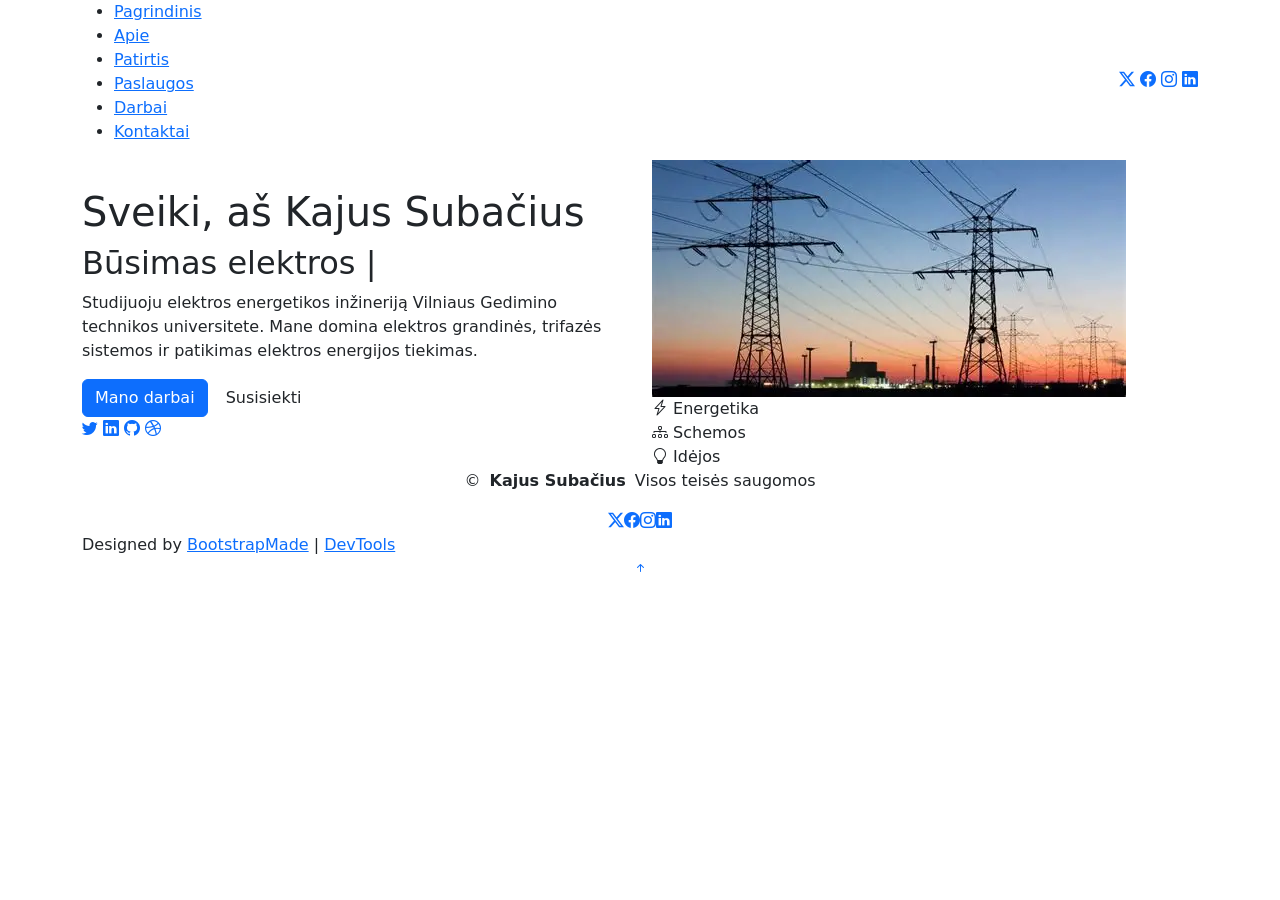
==== commit f14c3a46: "nuotrauka" ====
--- a/index.html
+++ b/index.html
@@ -97,7 +97,7 @@
           <div class="col-lg-6 order-1 order-lg-2">
             <div class="hero-image" data-aos="zoom-in" data-aos-delay="300">
               <div class="image-wrapper">
-                <img src="assets/img/elektros-energetika.webp" alt="Elektros perdavimo bokštas ir žaibo ženklas – elektros energetikos tematikos iliustracija" class="img-fluid">
+                <img src="assets/img/OIP.webp" alt="Elektris energijos perdavimo bokštai su jėgaine – elektros energetikos tematikos iliustracija" class="img-fluid">
                 <div class="floating-elements">
                   <div class="floating-card design" data-aos="fade-left" data-aos-delay="700">
                     <i class="bi bi-lightning-charge"></i>
